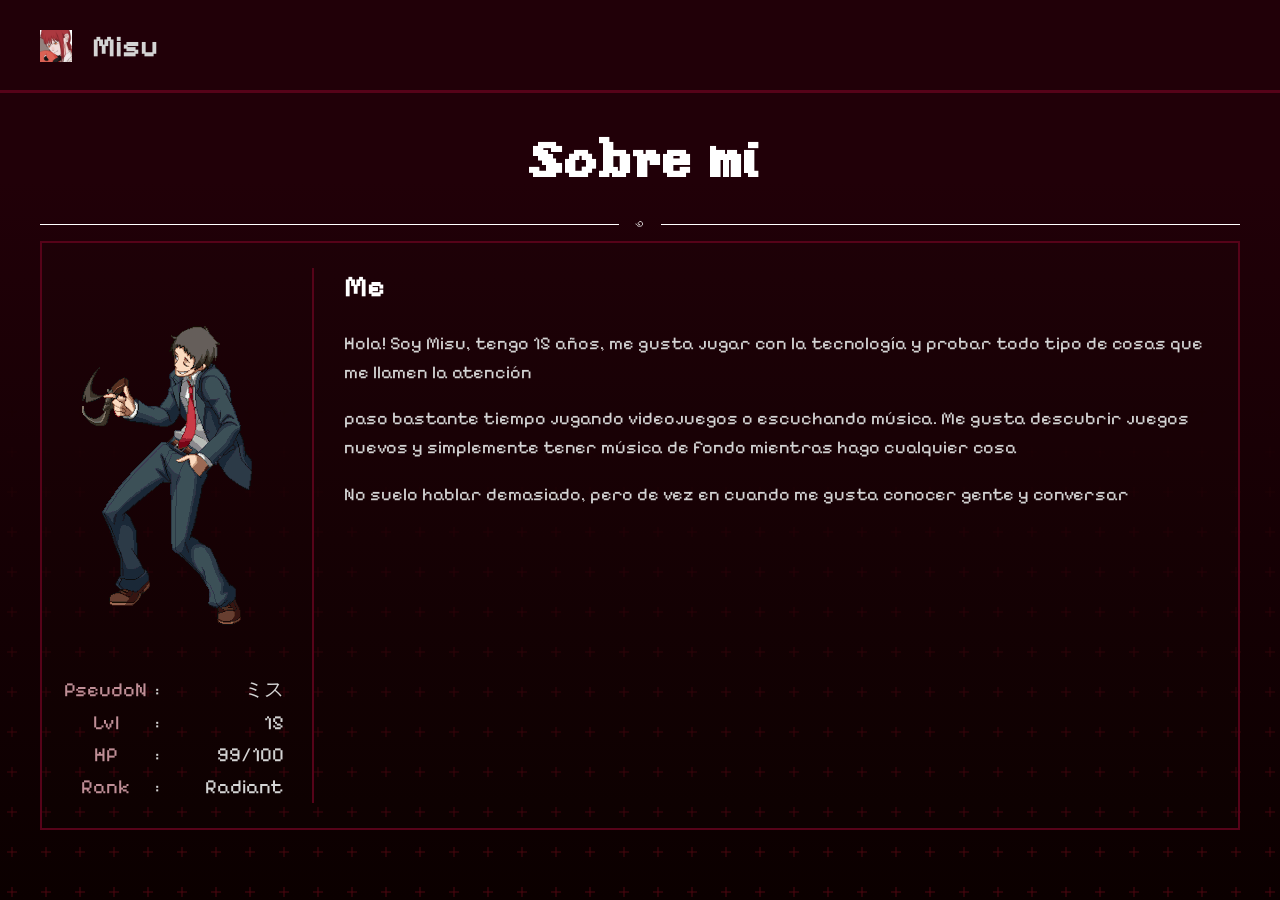
==== about.html @ 382eb433 "first version" ====
<!DOCTYPE html>
<html lang="es">
<head>
    <meta charset="UTF-8">
    <meta name="viewport" content="width=device-width, initial-scale=1.0">
    <title>Sobre mi</title>
    <link rel="stylesheet" href="style.css">
    <link rel="stylesheet" href="https://cdn.jsdelivr.net/npm/bootstrap-icons@1.11.3/font/bootstrap-icons.css">
    <link href="https://fonts.googleapis.com/css2?family=Pixelify+Sans:wght@700&display=swap" rel="stylesheet">
</head>
<body>
    <div class="bg-pattern"></div>
    <header>
        <div class="header-inner">
            <div class="header-top">
                <h1><a href="index.html" class="brand"><img src="img/avatar/makima2.jpg" alt="." class="avatar"><span></span>Misu</a></h1>
            </div>
        </div>
    </header>

    <main>
        <div class="hero">
            <h2 class="hero-title">
                <span style="--i:0">S</span><span style="--i:1">o</span><span style="--i:2">b</span><span style="--i:3">r</span><span style="--i:4">e</span><span style="--i:5">&nbsp;</span><span style="--i:6">m</span><span style="--i:7">i</span>
            </h2>
            <div class="divider">
                <span></span>
                <span class="diamond">꩜</span>
                <span></span>
            </div>
        </div>

        <div class="character-sheet">
            <div class="sheet-left">
                <img src="img/gif/adachi.gif" alt="." class="character-gif">
            
                <table class="stats-table">
                    <tr>
                        <td>PseudoN</td>
                        <td>:</td>
                        <td>ミス</td>
                    </tr>
                    <tr>
                        <td>Lvl</td>
                        <td>:</td>
                        <td>15</td>
                    </tr>
                    <tr>
                        <td>HP</td>
                        <td>:</td>
                        <td>99/100</td>
                    </tr>
                    <tr>
                        <td>Rank</td>
                        <td>:</td>
                        <td>Radiant</td>
                    </tr>
                </table>
         </div>

         <div class="sheet-right">
            <h2>Me</h2>
            <p>Hola! Soy Misu, tengo 15 años, me gusta jugar con la tecnología y probar todo tipo de cosas que me llamen la atención</p>
            <p>paso bastante tiempo jugando videojuegos o escuchando música. Me gusta descubrir juegos nuevos y simplemente tener música de fondo mientras hago cualquier cosa</p>
            <p>No suelo hablar demasiado, pero de vez en cuando me gusta conocer gente y conversar</p>
        </div>
    </main>
    <script src="script.js"></script>
</body>
</html>
---- style.css ----
@font-face {
    font-family: "yoster";
    src: url("fonts/yoster.ttf");
}

@font-face {
    font-family: "pix32";
    src: url("fonts/pix32.ttf");
}

html {
    min-height: 100%;
}

body {
    background: linear-gradient(0deg, #0b0000 0%, #210008 80%);
    color: #d4d4d4;
    font-family: "Pixelify Sans", monospace;
    margin: 0;
    padding: 0;
}

header {
    background-color: transparent;
    padding: 30px 0 20px;
    text-align: left;
    border-bottom: 3px solid #560319;
}

header h1 {
    color: #d4d4d4;
    margin: 0;
    font-size: 30px;
}

nav ul {
    list-style-type: none;
    display: flex;
    justify-content: center;
    gap: 10px;
    padding: 0;
    margin: 10px 0 0 0;
}

nav a {
    color: #d4d4d4;
    text-decoration: none;
    font-size: 14px;
}

nav a:hover {
    color: #560319;
}

main {
    max-width: 1200px;
    margin: 0px auto;
    padding: 40px 20px;
}

section {
    background-color: #252526;
    padding: 25px;
    margin-bottom: 20px;
}

section h2 {
    color: #f4f4f4;
    margin-top: 0;
    border-bottom: 1px solid #3a3a3a;
    padding-bottom: 10px;
}

section p {
    line-height: 1.6;
}

header h1 a {
    color: inherit;
    text-decoration: none;
}

.header-top {
    text-align: left;
}

.hero {
    text-align: center;
    padding: 0px 0 10px;
}

.hero-title {
    font-family: "yoster", monospace;
    font-size: 50px;
    color: #ffffff;
    margin: 0px auto 30px;
}

.divider {
    display: flex;
    align-items: center;
    justify-content: center;
    gap: 15px;
    margin: 0 auto 0;
    max-width: 1200px;
}

.divider span:not(.diamond) {
    flex: 1;
    height: 1px;
    background-color: #ffffff;
}

.divider .diamond {
    color: #ffffff;
    font-size: 12px;
}

.brand {
    position: relative;
    display: inline-flex;
    align-items: center;
    gap: 10px;
    padding: 0px 0.1px 0;
    z-index: 1;
    font-family: "Pixelify Sans", monospace;
    line-height: 0.1;
}

.brand .avatar {
    width: 32px;
    height: 32px;
    object-fit: cover;
}

.brand::before {
    content: "";
    position: absolute;
    left: 0;
    right: 0;
    bottom: 0;
    height: 16px;
    background: linear-gradient(0deg, #560319   , transparent);
    z-index: -1;
    opacity: 0;
    transition: opacity 0.3s ease;
}

.brand::after {
    content: "";
    position: absolute;
    left: 0;
    bottom: -1px;
    width: 100%;
    height: 3px;
    background-color: #6b0923;
    opacity: 0;
    transition: opacity 0.3s ease;
}

.brand:hover::before {
    opacity: 1;
}

.brand:hover::after {
    opacity: 1;
}

.hero-title span {
    display: inline-block;
    animation: wave 2.5s linear infinite;
    animation-delay: calc(var(--i) * 0.15s);
}

@keyframes wave {
    0%, 100% {
        transform: translateY(-2.25px);
    }

    50% {
        transform: translateY(3px);
    }
}

.welcome-widget {
    display: flex;
    justify-content: flex-start;
    max-width: 1200px;
    margin: 0px auto 20px;
    padding: 0;
}

.chat-bubble {
    display: flex;
    align-items: flex-start;
    gap: 12px;
}

.chat-avatar {
    width: 80px;
    height: 80px;
    object-fit: cover;
}

.bubble {
    position: relative;
    background:
        repeating-linear-gradient(to right, #560319 0 8px, transparent 8px 16px) top left / 100% 3px no-repeat,
        repeating-linear-gradient(to right, #560319 0 8px, transparent 8px 16px) bottom left / 100% 3px no-repeat,
        repeating-linear-gradient(to bottom, #560319 0 8px, transparent 8px 16px) top left / 3px 100% no-repeat,
        repeating-linear-gradient(to bottom, #560319 0 8px, transparent 8px 16px) top right / 3px 100% no-repeat,
        linear-gradient(0deg, #9c083095, transparent 65%);
    padding: 13px 30px;
    max-width: 400px;
}

.bubble-name {
    display: block;
    font-weight: bold;
    color: #ffffff;
    font-size: 20px;
    margin-bottom: 4px;
}

.bubble p {
    margin: 0;
    font-size: 18px;
    line-height: 1.4;
}

.bubble::before {
    content: "";
    position: absolute;
    left: -8px;
    top: 14px;
    border-width: 6px 8px 6px 0;
    border-style: solid;
    border-color: transparent #560319 transparent transparent;
}

.status-bar {
    display: flex;
    justify-content: space-between;
    align-items: center;
    max-width: 1200px;
    margin: 15px auto 20px;
    padding: 1px 10px;
    background-color: #f0f0f0;
    color: #1e1e1e;
    font-family: "pix32", monospace;
    font-size: 20px;
}

.status-info {
    display: flex;
    gap: 20px;
}

.header-inner {
    max-width: 1200px;
    margin: 0 auto;
    padding: 0 20px;
}

.nav-grid {
    display: grid;
    grid-template-columns: repeat(3, 1fr);
    gap: 15px;
    margin-bottom: 20px;
}

.nav-card {
    position: relative;
    overflow: hidden;
    display: flex;
    align-items: center;
    justify-content: left;
    gap: 10px;
    background-color: transparent;
    border: 2px solid #ffffff;
    text-decoration: none;
    padding: 25px 20px;
    font-size: 30px;
    transition: background-color 0.2s ease, box-shadow 0.3s ease;
}

.nav-card:hover {
    box-shadow: 0 0 10px 5px #780c29bf;
}

.nav-card-content {
    position: relative;
    z-index: 2;
    display: flex;
    align-items: center;
    gap: 10px;
    font-size: 20px;
    color: #ffffff;
}

.nav-card i {
    font-size: 35px;
    color: #ffffff;
}

.nav-card::before {
    content: "";
    position: absolute;
    left: 0;
    right: 0;
    bottom: 0;
    height: 100%;
    background: linear-gradient(0deg, #58061c, transparent 60%);
    z-index: 1;
    opacity: 0;
    transition: opacity 0.3s ease;
}

.nav-card:hover::before {
    opacity: 1;
}

.nav-card:hover::after {
    opacity: 1;
}

.nav-card,
.nav-card:link,
.nav-card:visited,
.nav-card:hover,
.nav-card:active {
    color: inherit;
}

body {
    position: relative;
}

.bg-pattern {
    position: fixed;
    left: 0;
    right: 0;
    bottom: 0;
    height: 500px;
    background-image: url("data:image/svg+xml,%3Csvg xmlns='http://www.w3.org/2000/svg' width='34' height='40'%3E%3Cpath d='M12 7v10M7 12h10' stroke='%234f060f' stroke-width='1'/%3E%3C/svg%3E");
    background-repeat: repeat;
    -webkit-mask-image: linear-gradient(to top, black, transparent);
    mask-image: linear-gradient(to top, black, transparent);
    z-index: -1;
    pointer-events: none;
}

.character-sheet {
    display: flex;
    gap: 30px;
    border: 2px solid #560319;
    background-color: #20141614;
    padding: 25px;
}

.sheet-left {
    flex: 0 0 220px;
    text-align: left;
    border-right: 2px solid #560319;
    padding-left: 25px;
}

.character-img {
    width: 100%;
    max-width: 220px;
    object-fit: cover;
}

.sheet-left .divider {
    max-width: 220px;
    margin: 15px auto;
}

.stats-table {
    width: 100%;
    border-collapse: collapse;
    text-align: center;
    font-size: 20px;
}

.stats-table td {
    padding: 4px 0;
    color: #d4d4d4;
}

.stats-table td:first-child {
    width: 70px;
    color: #c08f97;
}

.stats-table td:nth-child(2) {
    width: 20px;
}

.stats-table td:last-child {
    text-align: right;
}

.sheet-right h2 {
    margin-top: 0;
    color: #ffffff;
    font-size: 30px;
}

.sheet-right p {
    line-height: 1.6;
    margin-bottom: 18px;
    font-size: 18px;
}

.character-gif {
    margin-left: -28px;
}

.stats-table {
    margin-left: -28px;
}

.game-list {
    display: flex;
    flex-direction: column;
    max-width: 1200px;
    margin: 0 auto 20px;
}

.game-row {
    display: flex;
    align-items: center;
    gap: 18px;
    background-color: #0c0c0c55;
    text-decoration: none;
    padding: 14px 25px;
    margin-bottom: 10px;
    transition: background-color 0.2s ease;
}

.tier-s {
    border-left: 8px solid #ff5555;
}

.tier-a {
    border-left: 8px solid #d4af37;
}

.tier-b {
    border-left: 8px solid #cacaca;
}

.tier-m {
    border-left: 8px solid #ffffff;
}

.game-cover {
    width: 65px;
    height: 65px;
    object-fit: cover;
    flex-shrink: 0;
}

.game-title {
    flex: 1;
    color: #ffffff;
    font-size: 22px;
}

.game-tier {
    color: #d4d4d4;
    font-size: 22px;
    white-space: nowrap;
}

@media (max-width: 768px) {
    main,
    .header-inner {
        padding-left: 15px;
        padding-right: 15px;
    }

    .hero-title {
        font-size: 24px;
        word-break: keep-all;
    }

    .divider {
        max-width: 100%;
    }

    .nav-grid {
        grid-template-columns: 1fr;
    }

    .welcome-widget {
        flex-direction: column;
    }

    .chat-bubble {
        flex-direction: column;
        align-items: center;
        text-align: center;
    }

    .character-sheet {
        flex-direction: column;
    }

    .sheet-left {
        flex: none;
        width: 100%;
        border-right: none;
        border-bottom: 1px solid #560319;
        text-align: center;
    }

    .character-gif,
    .stats-table {
        margin-left: 0;
    }

    .status-bar {
        font-size: 12px;
        padding: 4px 12px;
        flex-wrap: wrap;
        gap: 6px;
    }

    .status-info {
        gap: 10px;
    }

    .menu-widget {
        right: 20px;
    }

    .menu-panel {
        width: 85vw;
    }
}
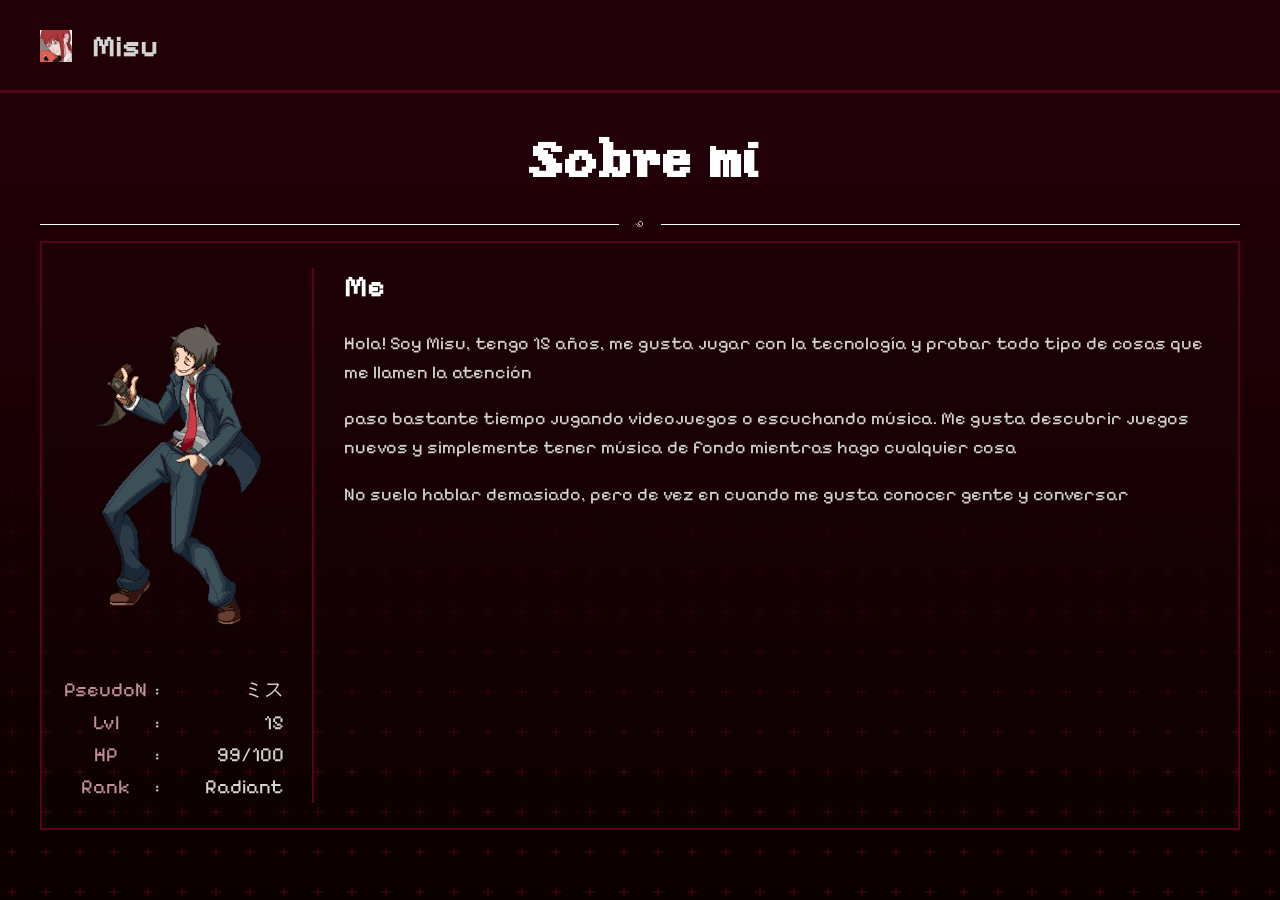
==== commit 65d4e89e: "Update about.html" ====
--- a/about.html
+++ b/about.html
@@ -4,7 +4,7 @@
     <meta charset="UTF-8">
     <meta name="viewport" content="width=device-width, initial-scale=1.0">
     <title>Sobre mi</title>
-    <link rel="stylesheet" href="style.css">
+    <link rel="stylesheet" href="style.css?v=2">
     <link rel="stylesheet" href="https://cdn.jsdelivr.net/npm/bootstrap-icons@1.11.3/font/bootstrap-icons.css">
     <link href="https://fonts.googleapis.com/css2?family=Pixelify+Sans:wght@700&display=swap" rel="stylesheet">
 </head>
@@ -67,4 +67,4 @@
     </main>
     <script src="script.js"></script>
 </body>
-</html>+</html>
--- a/style.css
+++ b/style.css
@@ -18,6 +18,7 @@
     font-family: "Pixelify Sans", monospace;
     margin: 0;
     padding: 0;
+    min-height: 100vh;
 }
 
 header {
@@ -539,4 +540,4 @@
     .menu-panel {
         width: 85vw;
     }
-}+}
